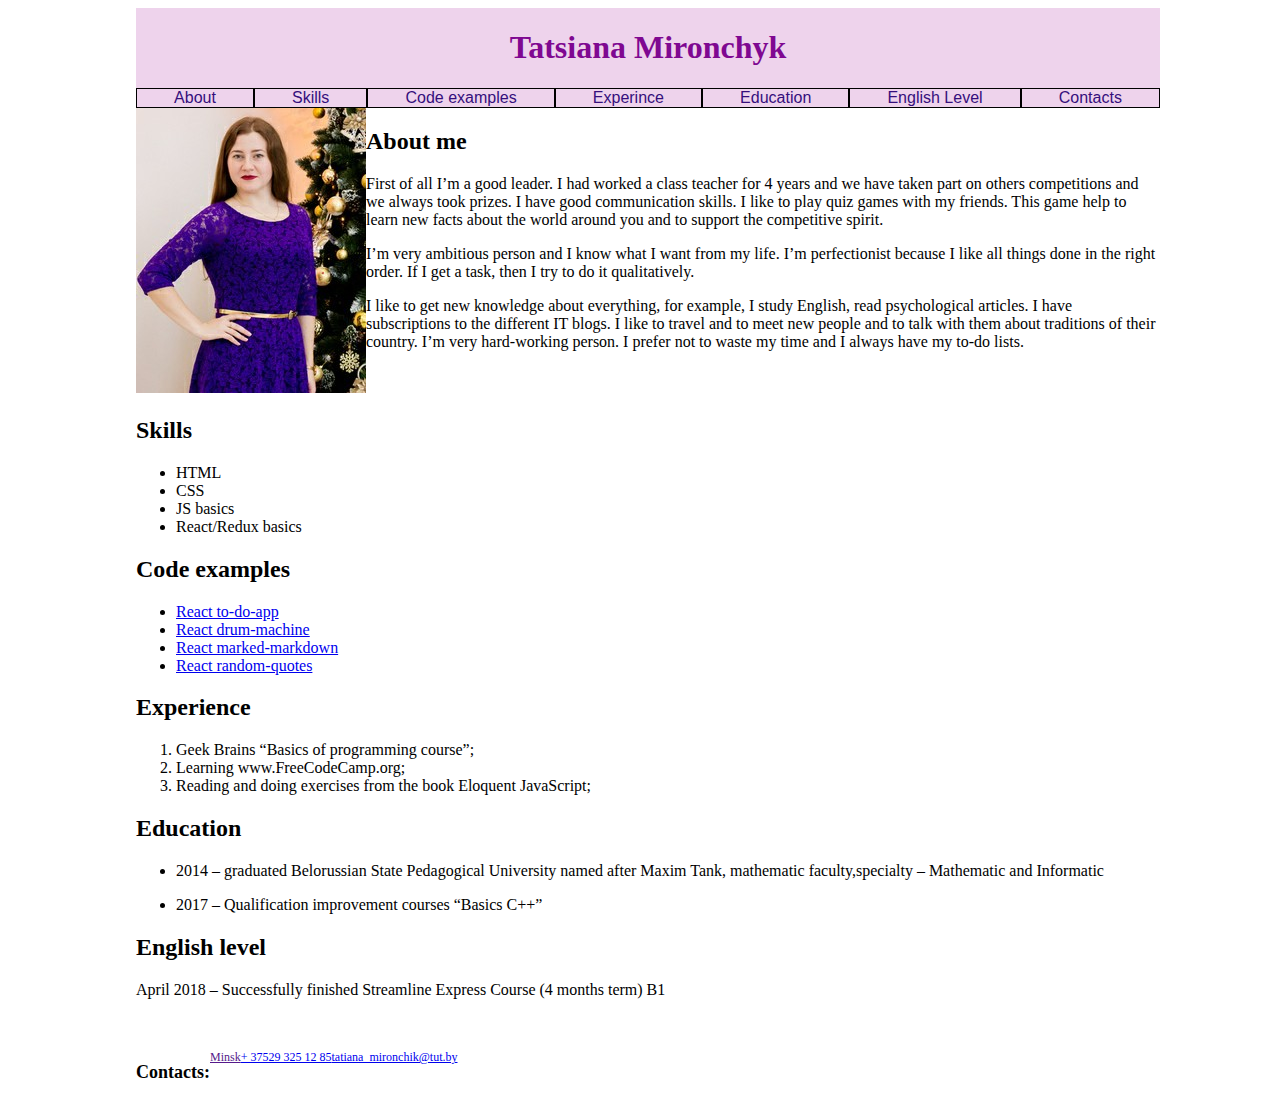
==== index.html @ a5bfad69 "feat: create index.html" ====
<!DOCTYPE html>
<html lang="en">
<head>
    <meta charset="UTF-8">
    <meta name="viewport" content="width=device-width, initial-scale=1.0">
    <meta http-equiv="X-UA-Compatible" content="ie=edge">
    <link rel="stylesheet" href="style.css">
    <title>My CV</title>
</head>
<body>
<header>  
  <h1>Tatsiana Mironchyk</h1>
  <ul class="menu">
    <li><a href="#about">About</a></li>
    <li><a href="#skills">Skills</a></li>
    <li><a href="#code-examples">Code examples</a></li>
    <li><a href="#experience">Experince</a></li>
    <li><a href="#education">Education</a></li>
    <li><a href="#english-level">English Level</a></li>
    <li><a href="#contacts">Contacts</a></li>
  </ul>
</header>
<main>
  <section id="about">
    <div class="image-container">
      <img src="assets/my_foto.jpg" alt="Tatsiana Mironchyk image">
    </div>
    <div class="about-container">
      <h2>About me</h2>
      <p>
        First of all I’m a good leader. I had worked a class teacher for 4 years 
      and we have taken part on others competitions and we always took prizes. 
      I have good communication skills. I like to play quiz games with my friends. 
      This game help to learn new facts about the world around you and to support the competitive 
      spirit.
      </p>
      <p>
        I’m very ambitious person and I know what I want from my life. 
        I’m perfectionist because I like all things done in the right order. 
        If I get a task, then I try to do it qualitatively.
      </p>
      <p>
        I like to get new knowledge about everything, 
        for example, I study English, read psychological articles. 
        I have subscriptions to the different IT blogs. 
        I like to travel and to meet new people and to talk with them 
        about traditions of their country. I’m very hard-working person. 
        I prefer not to waste my time and I always have my to-do lists.
      </p>
    </div> 
  </section>
  <section id="skills">
    <h2>Skills</h2>
   <ul>
     <li>HTML</li>
     <li>CSS</li>
     <li>JS basics</li>
     <li>React/Redux basics</li>
   </ul> 
  </section>
  <section id="code-examples">
    <h2>Code examples</h2>
    <ul>
      <li><a href="https://github.com/Tanya92/to-do-app">React to-do-app</a></li>
      <li><a href="https://github.com/Tanya92/drum-machine">React drum-machine</a></li>
      <li><a href="https://github.com/Tanya92/marked-markdown">React marked-markdown</a></li>
      <li><a href="https://github.com/Tanya92/random-quotes">React random-quotes</a></li>
    </ul>
  </section>
  <section id="experience">
    <h2>Experience</h2>
    <ol>
      <li>Geek Brains “Basics of programming course”;</li>
      <li>Learning www.FreeCodeCamp.org;</li>
      <li>Reading and doing exercises from the book Eloquent JavaScript;</li>
    </ol>
  </section>
  <section id="education">
    <h2>Education</h2>
    <ul>
      <li><p>2014 – graduated Belorussian State Pedagogical University named after Maxim Tank, mathematic faculty,specialty – Mathematic and Informatic</p></li>
      <li><p>2017 – Qualification improvement courses “Basics C++”</p></li>
    </ul>
  </section>
  <section id="english-level">
    <h2>English level</h2>
    <p>April 2018 – Successfully finished Streamline Express Course (4 months term) B1</p>
  </section>
</main>
<footer>
  <section class="contacts" id="contacts">
      <h2>Contacts:</h2>
      <a class="location" href=""><i class="icon-location"></i><span>Minsk </span></a>
      <a class="phone" href="tel:375293251285"><i class="icon-phone"></i><span>+ 37529 325 12 85 </span></a>
      <a class="mail" href="mailto:tatiana_mironchik@tut.by"><i class="icon-mail-alt"></i><span> tatiana_mironchik@tut.by</span></a>
  </section>
</footer>
</body>
</html>
---- style.css ----
body {
    width: 100%;
    display: flex;
    flex-direction: column;
    align-items: center;
  }
  
  header, main, footer {
    width: 100%;
    max-width: 1024px;
    min-width: 600px;
  }
  
  header {
      text-align: center;
      background:#eed3ec;
  }
  h1 {
      color: #7f0891;
  }
  .menu {
      display: flex;
      list-style: none;
      justify-content: space-around;
      padding: 0;
      margin: 0;
  }

  .menu li {
      display: flex;
      box-sizing: border-box;
      flex-grow: 1;
      border: 1px solid black;
  }
  .menu li:hover {
    border: 1px solid red;
  }
  .menu a {
      text-decoration: none;
      font-family: sans-serif;
      color: #350f7c;
      margin: auto;
  }
  .menu a:hover {
      color: #15013b;
  }
  #about {
      display: flex;
  }
  .image-container {
     
  }
  

  .contacts-container {
      display: inline-block;
      text-align: center;
  }

  .contacts {
    display: flex;
    font-size: 12px;
    font-family: 'Lato';
    line-height: 21px;
    margin-top: 32px;
    text-align: left;
    margin-left: 0;
  }
  .contacts i {
    width: 11px;
    color: #2eb398;
    
  }
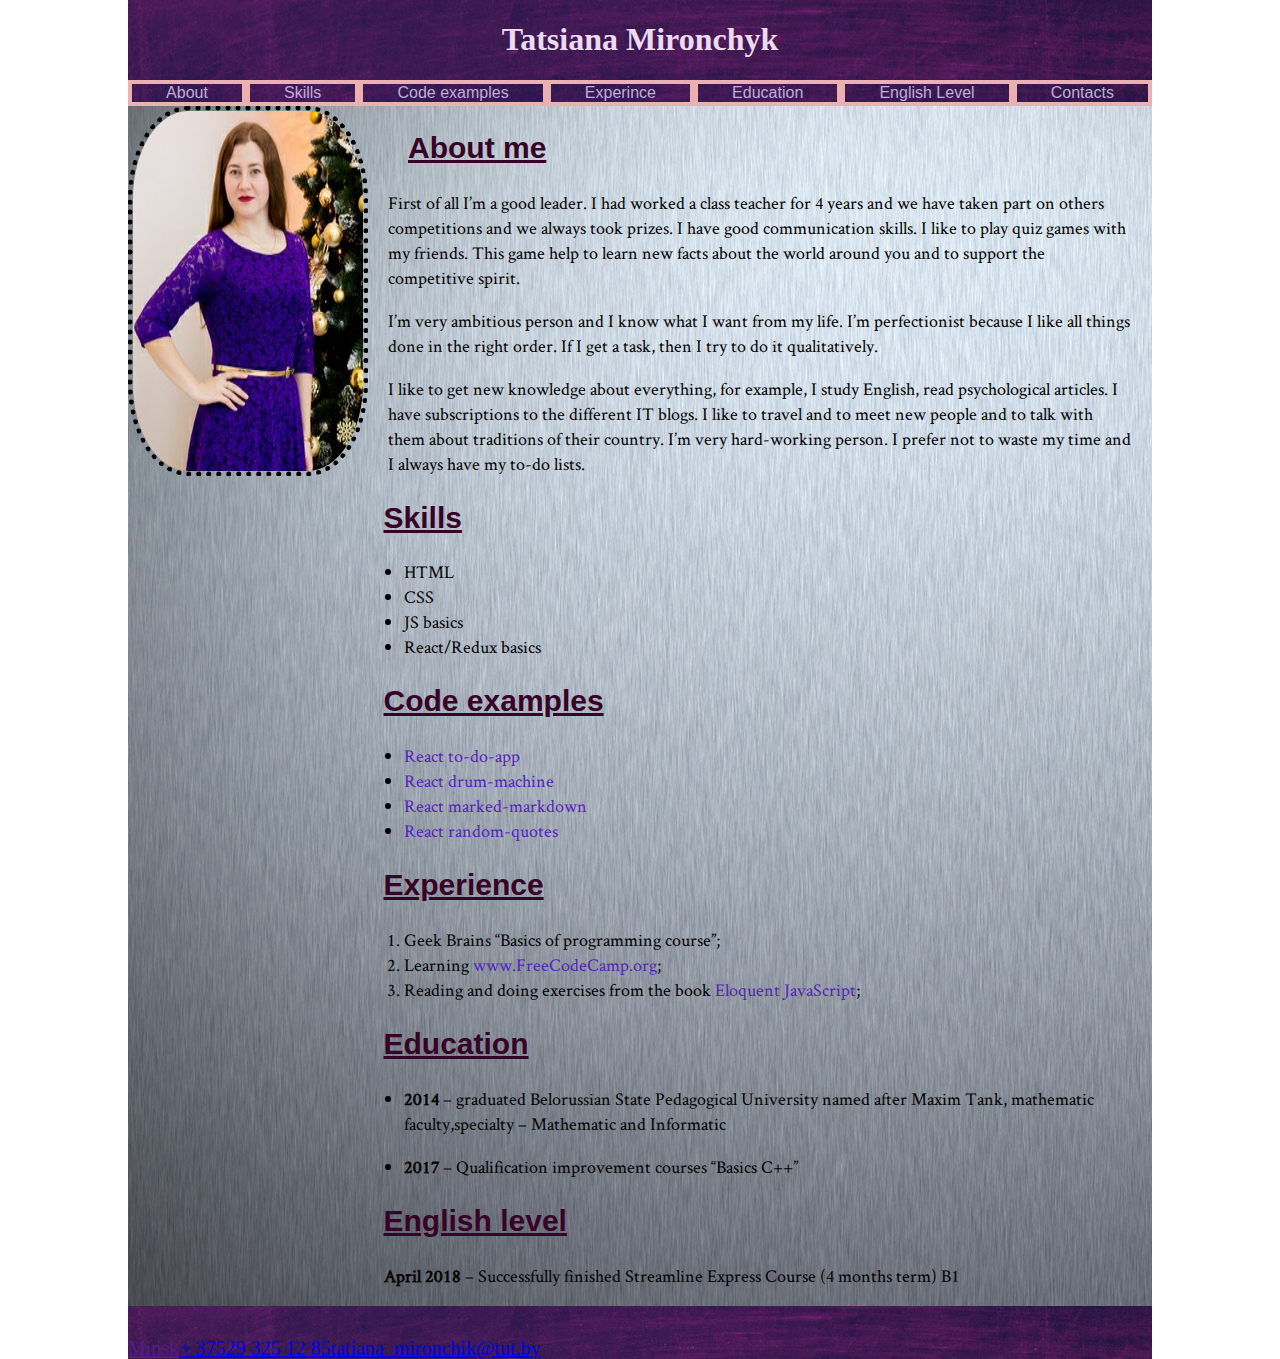
==== commit 7b5eeb9d: "style: add font-family and change main view" ====
--- a/index.html
+++ b/index.html
@@ -22,9 +22,7 @@
 </header>
 <main>
   <section id="about">
-    <div class="image-container">
-      <img src="assets/my_foto.jpg" alt="Tatsiana Mironchyk image">
-    </div>
+    <img class="my-image" src="assets/my_foto.jpg" alt="Tatsiana Mironchyk image">
     <div class="about-container">
       <h2>About me</h2>
       <p>
@@ -71,25 +69,25 @@
     <h2>Experience</h2>
     <ol>
       <li>Geek Brains “Basics of programming course”;</li>
-      <li>Learning www.FreeCodeCamp.org;</li>
-      <li>Reading and doing exercises from the book Eloquent JavaScript;</li>
+      <li>Learning <a href="https://www.freecodecamp.org/">www.FreeCodeCamp.org</a>;</li>
+      <li>Reading and doing exercises from the book <a href="https://eloquentjavascript.net/">Eloquent JavaScript</a>;</li>
     </ol>
   </section>
   <section id="education">
     <h2>Education</h2>
     <ul>
-      <li><p>2014 – graduated Belorussian State Pedagogical University named after Maxim Tank, mathematic faculty,specialty – Mathematic and Informatic</p></li>
-      <li><p>2017 – Qualification improvement courses “Basics C++”</p></li>
+      <li><p><strong>2014</strong> – graduated Belorussian State Pedagogical University named after Maxim Tank, mathematic faculty,specialty – Mathematic and Informatic</p></li>
+      <li><p><strong>2017</strong> – Qualification improvement courses “Basics C++”</p></li>
     </ul>
   </section>
   <section id="english-level">
     <h2>English level</h2>
-    <p>April 2018 – Successfully finished Streamline Express Course (4 months term) B1</p>
+    <p><strong>April 2018</strong> – Successfully finished Streamline Express Course (4 months term) B1</p>
   </section>
 </main>
 <footer>
   <section class="contacts" id="contacts">
-      <h2>Contacts:</h2>
+  
       <a class="location" href=""><i class="icon-location"></i><span>Minsk </span></a>
       <a class="phone" href="tel:375293251285"><i class="icon-phone"></i><span>+ 37529 325 12 85 </span></a>
       <a class="mail" href="mailto:tatiana_mironchik@tut.by"><i class="icon-mail-alt"></i><span> tatiana_mironchik@tut.by</span></a>
--- a/style.css
+++ b/style.css
@@ -1,3 +1,15 @@
+@font-face{
+  font-family: 'Crimson Text';
+  src: url('./assets/Crimson_Text/CrimsonText-Regular.ttf') format('truetype');
+  font-weight: normal;
+  font-style: normal;
+  }
+
+html, body {
+  width: 100%;
+  height: 100%;
+  margin: 0;
+}
 body {
     width: 100%;
     display: flex;
@@ -11,12 +23,12 @@
     min-width: 600px;
   }
   
-  header {
+  header, footer {
       text-align: center;
-      background:#eed3ec;
+      background-image: url('assets/background.jpg');
   }
   h1 {
-      color: #7f0891;
+      color: #eddcf0;
   }
   .menu {
       display: flex;
@@ -30,28 +42,70 @@
       display: flex;
       box-sizing: border-box;
       flex-grow: 1;
-      border: 1px solid black;
+      border: 4px solid rgb(235, 176, 176);
   }
   .menu li:hover {
-    border: 1px solid red;
+    border: 4px solid rgb(8, 11, 179);
   }
   .menu a {
       text-decoration: none;
       font-family: sans-serif;
-      color: #350f7c;
+      color: #bdafd8;
       margin: auto;
   }
   .menu a:hover {
-      color: #15013b;
+      color: #e5ddf3;
+  }
+
+  main {
+    background: url('assets/body.jpg');
+    background-repeat: no-repeat;
+    background-size: cover;
+    font-family: 'Crimson Text', serif;
+    font-size: 18px;
+  }
+  h2 {
+    position: relative;
+    font-family: sans-serif;
+    text-decoration: underline;
+    font-size: 30px;
+    margin-left: 20px;
+    color: rgb(54, 2, 39);
   }
   #about {
       display: flex;
   }
-  .image-container {
-     
+
+  
+  .my-image {
+     border-radius: 25%;
+     border: 5px dotted black;
   }
-  
 
+  .about-container {
+    margin: 0 20px;
+  }
+  .about-container p:last-child {
+    margin-bottom: 0;
+  }
+
+  #skills, #code-examples, #experience, #education, #english-level {
+    margin-left: 23%;
+    font-size: 18px;
+  }
+
+  #code-examples a, #experience a{
+    color: #5522bb;
+    text-decoration: none;
+  }
+
+  #code-examples a:hover, #experience a:hover  {
+    color: #127446;
+  }
+
+  #english-level p {
+    margin-left: 20px;
+  }
   .contacts-container {
       display: inline-block;
       text-align: center;
@@ -59,8 +113,7 @@
 
   .contacts {
     display: flex;
-    font-size: 12px;
-    font-family: 'Lato';
+    font-size: 20px;
     line-height: 21px;
     margin-top: 32px;
     text-align: left;
@@ -68,6 +121,5 @@
   }
   .contacts i {
     width: 11px;
-    color: #2eb398;
     
   }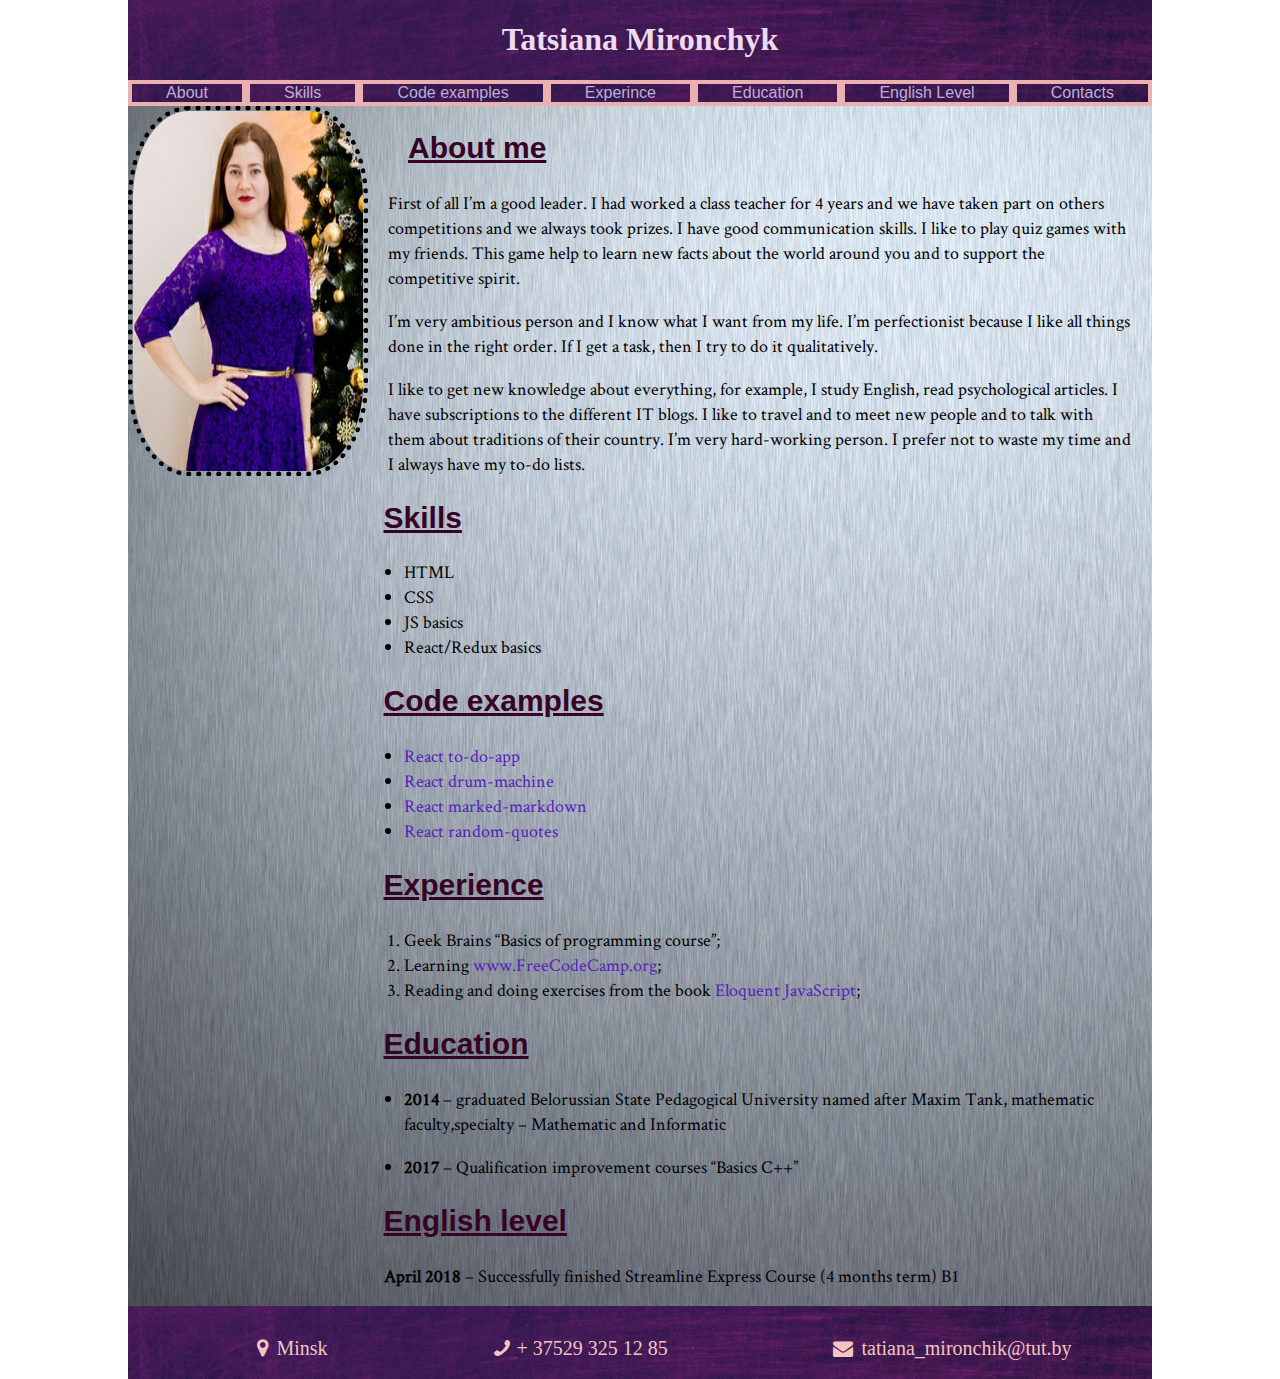
==== commit b2f34d74: "feat: add icons and change footer" ====
--- a/index.html
+++ b/index.html
@@ -87,10 +87,11 @@
 </main>
 <footer>
   <section class="contacts" id="contacts">
-  
-      <a class="location" href=""><i class="icon-location"></i><span>Minsk </span></a>
-      <a class="phone" href="tel:375293251285"><i class="icon-phone"></i><span>+ 37529 325 12 85 </span></a>
-      <a class="mail" href="mailto:tatiana_mironchik@tut.by"><i class="icon-mail-alt"></i><span> tatiana_mironchik@tut.by</span></a>
+    <ul class="contacts-container">
+      <li><a class="location" href=""><i class="icon-location"></i><span>Minsk</span></a></li>
+      <li><a class="phone" href="tel:375293251285"><i class="icon-phone"></i><span>+ 37529 325 12 85 </span></a></li>
+      <li><a class="mail" href="mailto:tatiana_mironchik@tut.by"><i class="icon-mail-alt"></i><span> tatiana_mironchik@tut.by</span></a></li>
+    </ul>
   </section>
 </footer>
 </body>
--- a/style.css
+++ b/style.css
@@ -1,3 +1,63 @@
+@font-face {
+  font-family: 'fontello';
+  src: url('assets/fontello/font/fontello.eot');
+  src: url('assets/fontello/font/fontello.eot') format('embedded-opentype'),
+       url('assets/fontello/font/fontello.woff2') format('woff2'),
+       url('assets/fontello/font/fontello.woff') format('woff'),
+       url('assets/fontello/font/fontello.ttf') format('truetype'),
+       url('assets/fontello/font/fontello.svg') format('svg');
+  font-weight: normal;
+  font-style: normal;
+}
+/* Chrome hack: SVG is rendered more smooth in Windozze. 100% magic, uncomment if you need it. */
+/* Note, that will break hinting! In other OS-es font will be not as sharp as it could be */
+/*
+@media screen and (-webkit-min-device-pixel-ratio:0) {
+  @font-face {
+    font-family: 'fontello';
+    src: url('../font/fontello.svg?89152244#fontello') format('svg');
+  }
+}
+*/
+ 
+ [class^="icon-"]:before, [class*=" icon-"]:before {
+  font-family: "fontello";
+  font-style: normal;
+  font-weight: normal;
+  speak: none;
+ 
+  display: inline-block;
+  text-decoration: inherit;
+  width: 1em;
+  margin-right: .2em;
+  text-align: center;
+  /* opacity: .8; */
+ 
+  /* For safety - reset parent styles, that can break glyph codes*/
+  font-variant: normal;
+  text-transform: none;
+ 
+  /* fix buttons height, for twitter bootstrap */
+  line-height: 1em;
+ 
+  /* Animation center compensation - margins should be symmetric */
+  /* remove if not needed */
+  margin-left: .2em;
+ 
+  /* you can be more comfortable with increased icons size */
+  /* font-size: 120%; */
+ 
+  /* Font smoothing. That was taken from TWBS */
+  -webkit-font-smoothing: antialiased;
+  -moz-osx-font-smoothing: grayscale;
+ 
+  /* Uncomment for 3D effect */
+  /* text-shadow: 1px 1px 1px rgba(127, 127, 127, 0.3); */
+}
+ 
+.icon-location:before { content: '\e800'; } /* '' */
+.icon-phone:before { content: '\e801'; } /* '' */
+.icon-mail-alt:before { content: '\f0e0'; } /* '' */
 @font-face{
   font-family: 'Crimson Text';
   src: url('./assets/Crimson_Text/CrimsonText-Regular.ttf') format('truetype');
@@ -106,13 +166,16 @@
   #english-level p {
     margin-left: 20px;
   }
+
   .contacts-container {
-      display: inline-block;
+      display: flex;
       text-align: center;
+      list-style-type: none;
+      justify-content: space-around;
   }
 
   .contacts {
-    display: flex;
+    
     font-size: 20px;
     line-height: 21px;
     margin-top: 32px;
@@ -120,6 +183,14 @@
     margin-left: 0;
   }
   .contacts i {
-    width: 11px;
-    
+    width: 20px;
+  }
+
+  .contacts a {
+    text-decoration: none;
+    color: #f2c4c4;
+  }
+
+  .contacts a:hover {
+    color: #b9eaf7;
   }